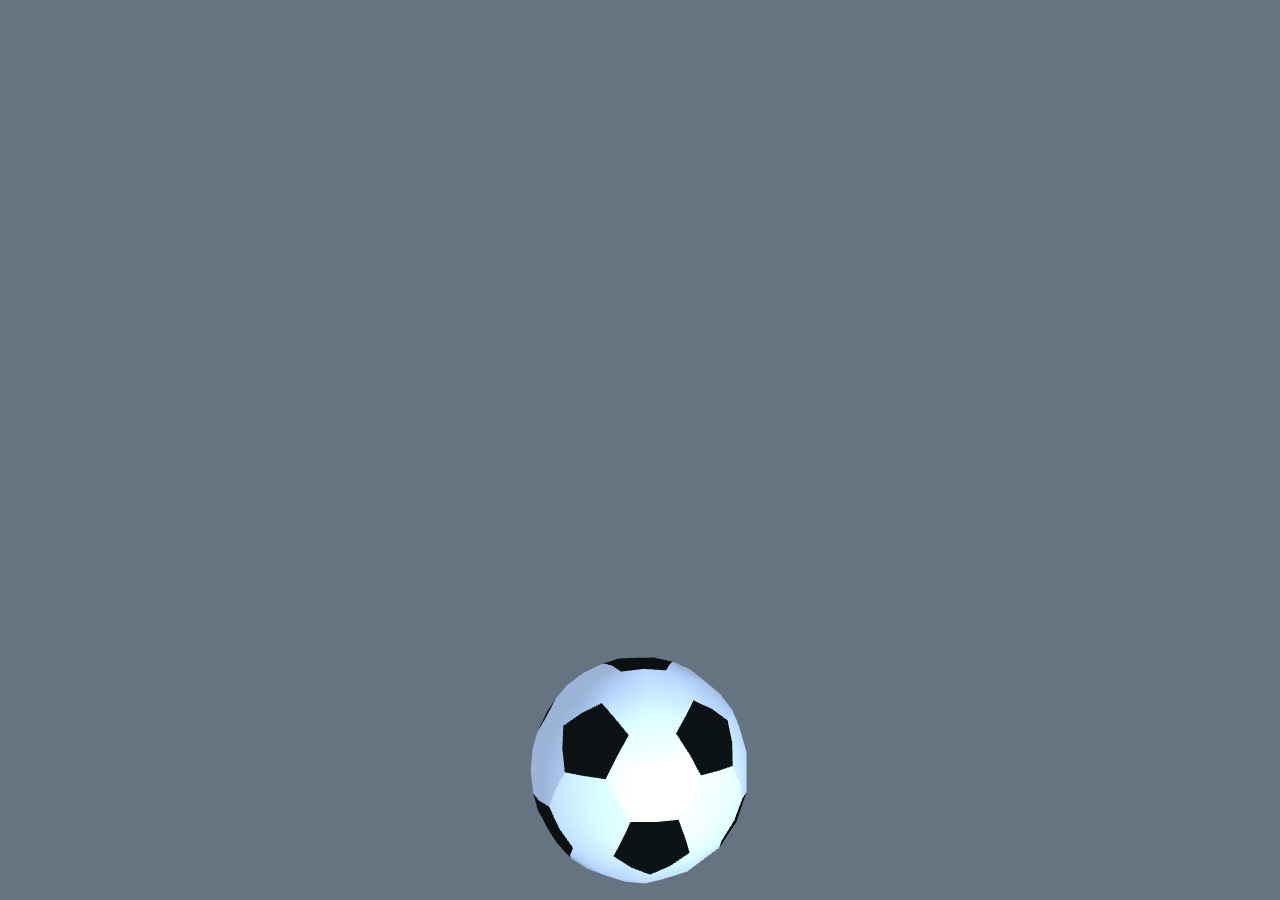
==== handmade/index.html @ 857de4b0 "." ====
<!doctype html>
<html>
    <head>  
        <meta charset="utf-8">

        <meta name="viewport" content="width=device-width, height=device-height, initial-scale=1, maximum-scale=1, user-scalable=no">

        <title>golo</title>

        <link type="text/css" rel="stylesheet" href="styles/main.css">

        <script type="text/javascript" src="scripts/playcanvas-0.153.0.min.js"></script>
        <!--<script type="text/javascript" src="scripts/ammo.3c2cc63.min.js"></script>-->
        <script type="text/javascript" src="scripts/ammo.3c2cc63.js"></script>
    </head>

    <body>
        <canvas id="pc-canvas"></canvas>

        <script type="text/javascript" src="scripts/main.js"></script>
    </body>
</html>
---- handmade/styles/main.css ----
body {
    margin: 0;
    background-color: #111;
    font-family: helvetica, arial, sans-serif;
}

canvas {
    display: block;
}

/* remove outline on canvas */
canvas:focus {
    outline: none;
}

#application-splash {
    position: absolute;
    top: 40%;
    width: 30%;
    left: 35%;
}

#application-splash img {
    width: 100%;
}

/* Small devices */
@media (min-width: 768px) {
    #application-splash {
        width: 20%;
        left: 40%;
    }
}

/* Large devices */
@media (min-width: 992px) {
    #application-splash {
        width: 10%;
        left: 45%;
    }
}
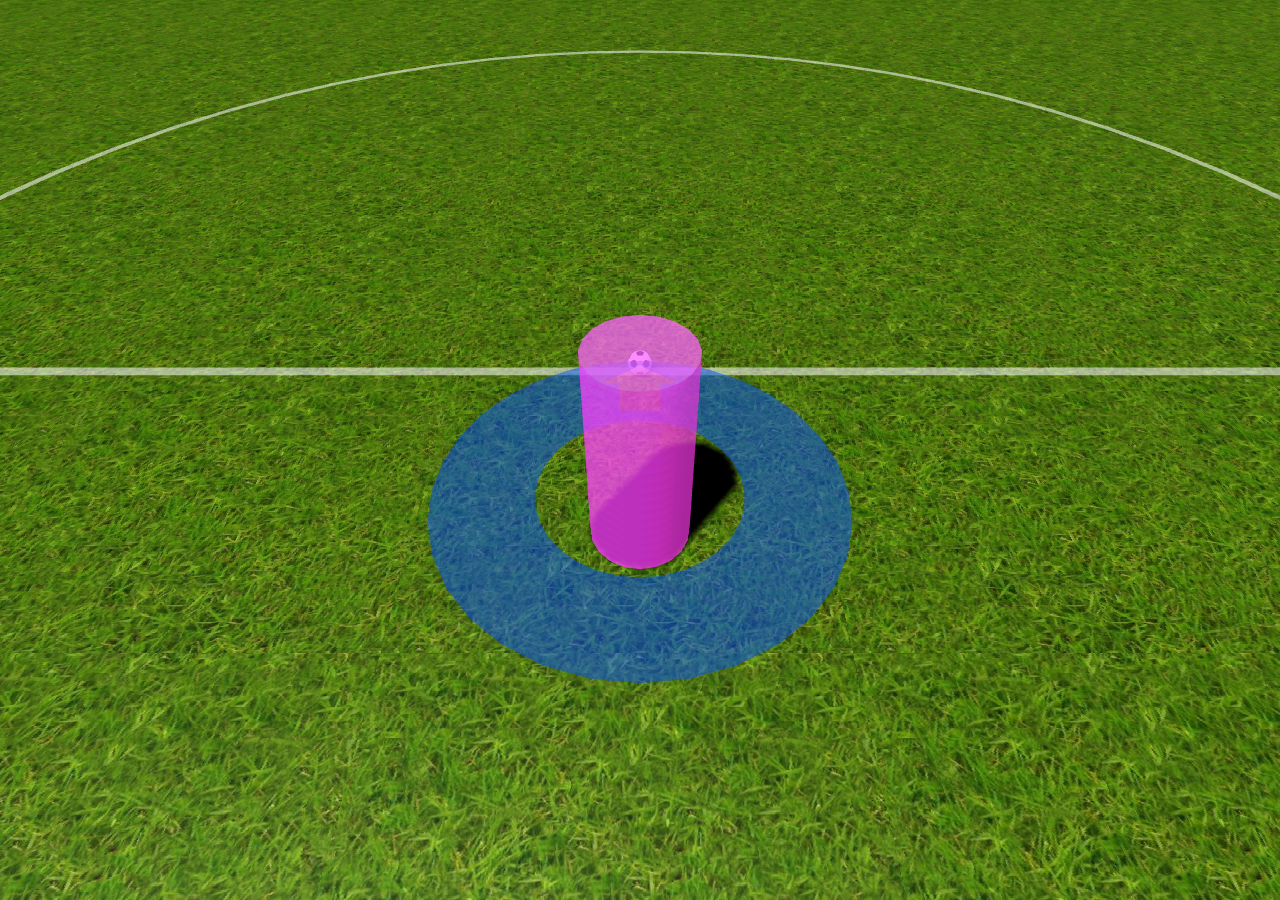
==== commit bbac21ab: "yay recreated older prototype!" ====
--- a/handmade/index.html
+++ b/handmade/index.html
@@ -9,8 +9,10 @@
 
         <link type="text/css" rel="stylesheet" href="styles/main.css">
 
-        <script type="text/javascript" src="scripts/playcanvas-0.153.0.min.js"></script>
-        <!--<script type="text/javascript" src="scripts/ammo.3c2cc63.min.js"></script>-->
+        <!-- <script type="text/javascript" src="scripts/playcanvas-0.153.0.min.js"></script> -->
+        <script type="text/javascript" src="scripts/playcanvas-0.154.0.patched.js"></script>
+
+        <!-- <script type="text/javascript" src="scripts/ammo.3c2cc63.min.js"></script> -->
         <script type="text/javascript" src="scripts/ammo.3c2cc63.js"></script>
     </head>
 
